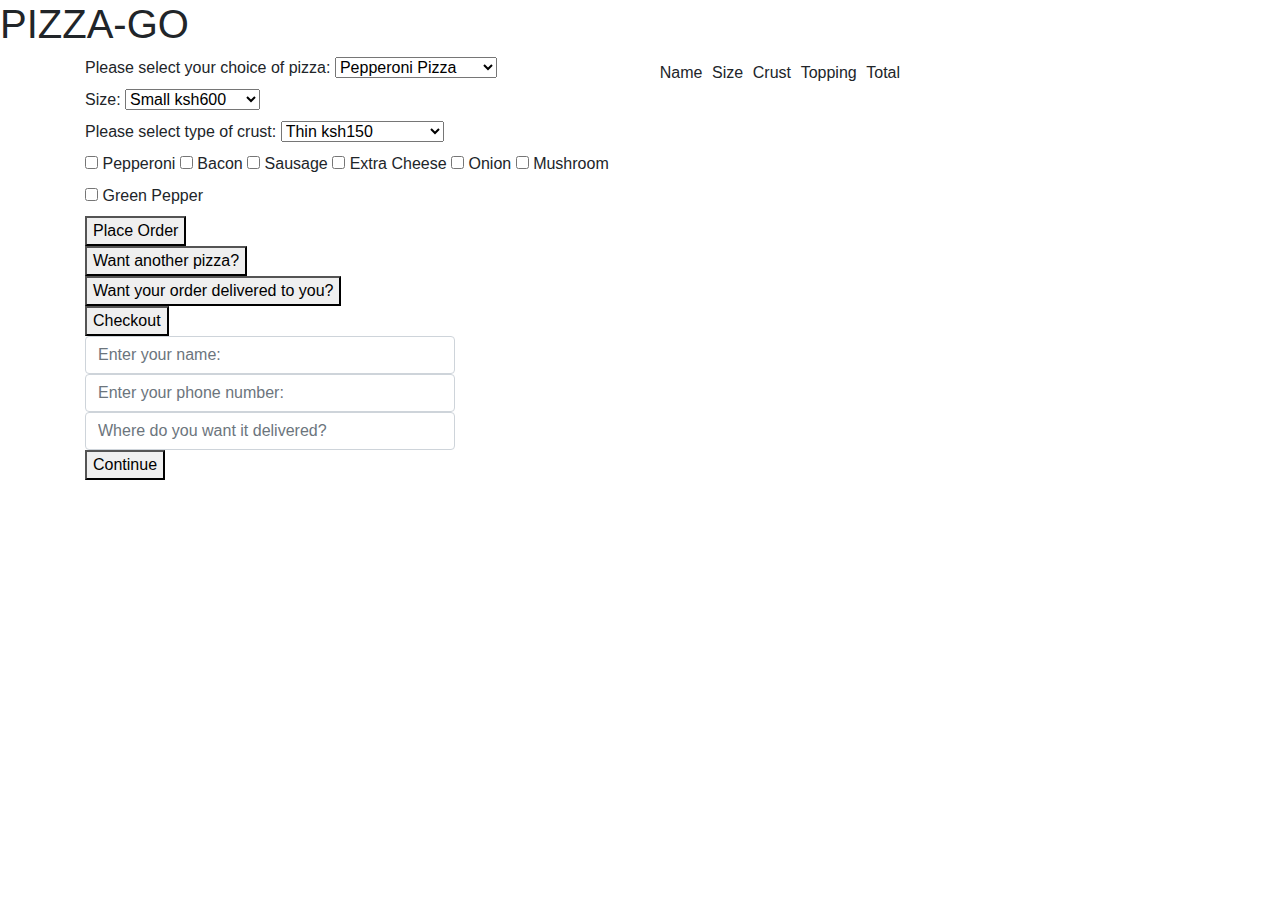
==== index.html @ 9771668d "rename pizza-go.html to index.html" ====
<!DOCTYPE html>
<html>
  <head>
    <link rel="stylesheet" href="css/bootstrap.css" type="text/css">
    <link rel="stylesheet" href="css/styles.css">
    <script src="js/jquery-3.4.1.js"></script>
    <script src="js/bootstrap.js"></script>
    <script src="js/scripts.js"></script>

    <title></title>
  </head>
  <body>
    <h1>PIZZA-GO</h1>
    <div class="container">
      <div class="row">
        <div class="col-md-6">
          <form class="pizzaOrder">
            <div class="nameOfPizza">
              <label for="pizzaName">Please select your choice of pizza:</label>
              <select class="pizzaName">
                <option value="pepperoniPizza">Pepperoni Pizza</option>
                <option value="hawaiian">Hawaiian Pizza</option>
                <option value="bbq">BBQ Chicken Pizza</option>
                <option value="meatLovers">Meat Lover's Pizza</option>
              </select>
    
            </div>
            <div class="sizeOfPizza">
              <label for="pizzaSize">Size:</label>
              <select class="pizzaSize" name="">
                <option value="small">Small  ksh600</option>
                <option value="medium">Medium  ksh800</option>
                <option value="large">Large  ksh1000</option>
              </select>
            </div>
    
            <div class="crustOfPizza">
              <label for="pizzaCrust">Please select type of crust:</label>
              <select class="pizzaCrust">
                <option value="thin">Thin  ksh150</option>
                <option value="thick">Thick  ksh200</option>
                <option value="crispy">Crispy  ksh280</option>
                <option value="glutenFree">Gluten Free  ksh230</option>
              </select>
    
            </div>
    
            <div class="toppings">
              <input type="checkbox" id="topping1" name="toppings" value="">
              <label for="topping1">Pepperoni</label>
              <input type="checkbox" id="topping2" name="toppings" value="">
              <label for="topping2">Bacon</label>
              <input type="checkbox" id="topping3" name="toppings" value="">
              <label for="topping3">Sausage</label>
              <input type="checkbox" id="topping4" name="toppings" value="">
              <label for="topping4">Extra Cheese</label>
              <input type="checkbox" id="topping5" name="toppings" value="">
              <label for="topping5">Onion</label>
              <input type="checkbox" id="topping6" name="toppings" value="">
              <label for="topping6">Mushroom</label>
              <input type="checkbox" id="topping7" name="toppings" value="">
              <label for="topping7">Green Pepper</label>
    
            </div>
          </form>
    
        </div>
        <div class="details col-md-6">
          <table class="table-sm tablelog">
            <thead>
              <tr>
                <td scope="col">Name</td>
                <td scope="col">Size</td>
                <td scope="col">Crust</td>
                <td>Topping</td>
                <td>Total</td>
              </tr>
            </thead>
            <tbody>
              <td id="pizzaname"></td>
              <td id="pizzasize"></td>
              <td id="pizzacrust"></td>
              <td id="pizzatoppings"></td>
              <td id="total"></td>
            </tbody>
          </table>
          <p id="pizzatotal"></p>
          <p id="totalbill"></p>
          <p id="addedprice"></p>
          <p id="finalmessage"></p>
          

        </div>
      </div>
      <div class="submitOrder">
        <button class="placeOrder" type="submit">Place Order</button>
      </div>
      <div class="addPizza">
        <button class=addOrder>Want another pizza?</button>
      </div>
      <div class="deliveryServices">
        <button id="delivery">Want your order delivered to you?</button>
      </div>
      <div class="checkoutOrder">
        <button class="checkout">Checkout</button>
      </div>
      <div class="delivery">
        <form action="">
          <div class="form-group">
            <input type="text" id="name" class="form-control col-md-4" placeholder="Enter your name:">
            <input type="number" id="phone" class="form-control col-md-4" placeholder="Enter your phone number:">
            <input type="text" id="destination" class="form-control col-md-4" placeholder="Where do you want it delivered?">
            <button id="inclusiveDelivery">Continue</button>
          </div>
        </form>
      </div>
      <div id="pizzatotal"></div>
      <div id="totalbill"></div>
      

    </div>

  </body>
</html>
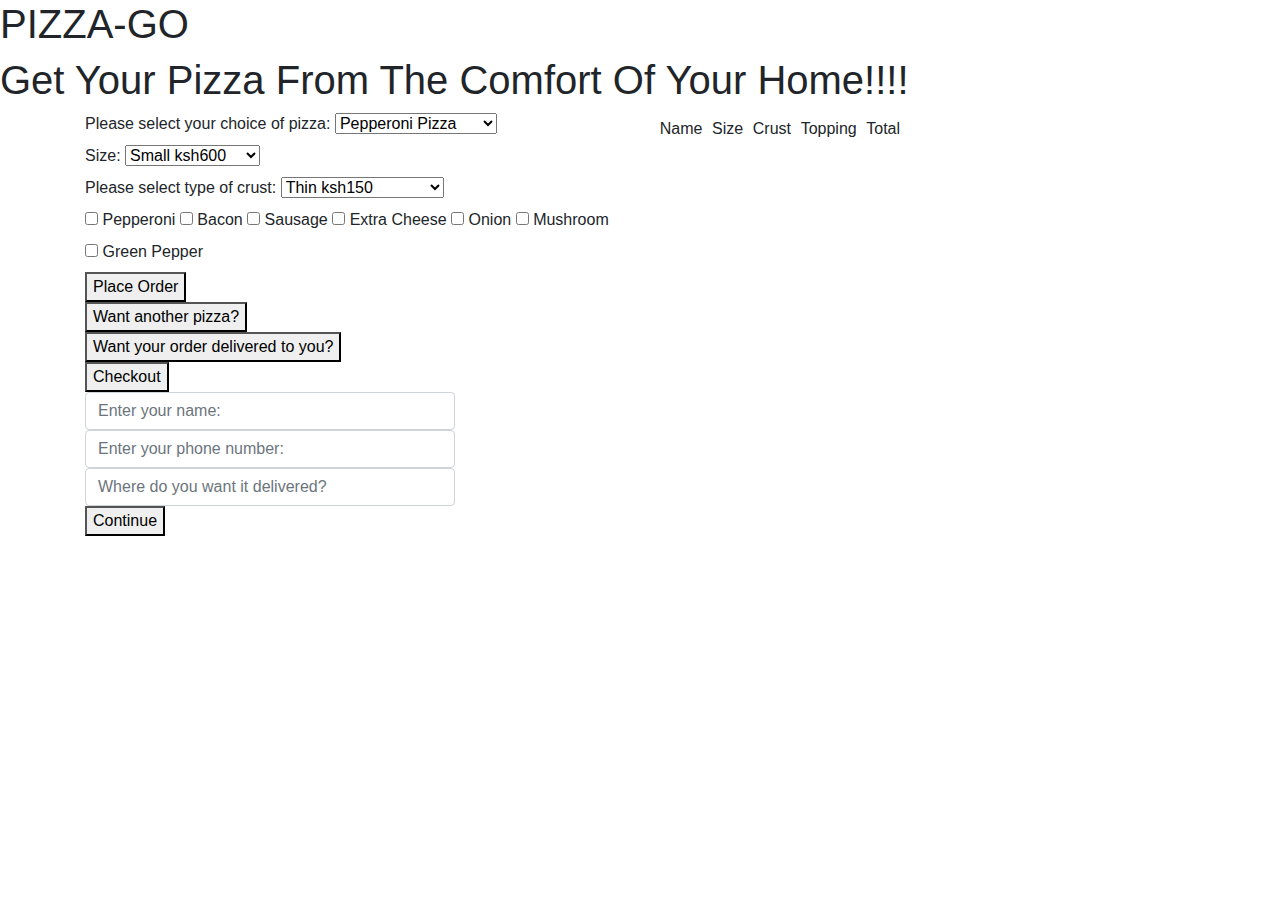
==== commit 9957214b: "save the changes to the header" ====
--- a/index.html
+++ b/index.html
@@ -11,6 +11,7 @@
   </head>
   <body>
     <h1>PIZZA-GO</h1>
+    <h1>Get Your Pizza From The Comfort Of Your Home!!!!</h1>
     <div class="container">
       <div class="row">
         <div class="col-md-6">
@@ -23,7 +24,7 @@
                 <option value="bbq">BBQ Chicken Pizza</option>
                 <option value="meatLovers">Meat Lover's Pizza</option>
               </select>
-    
+
             </div>
             <div class="sizeOfPizza">
               <label for="pizzaSize">Size:</label>
@@ -33,7 +34,7 @@
                 <option value="large">Large  ksh1000</option>
               </select>
             </div>
-    
+
             <div class="crustOfPizza">
               <label for="pizzaCrust">Please select type of crust:</label>
               <select class="pizzaCrust">
@@ -42,9 +43,9 @@
                 <option value="crispy">Crispy  ksh280</option>
                 <option value="glutenFree">Gluten Free  ksh230</option>
               </select>
-    
+
             </div>
-    
+
             <div class="toppings">
               <input type="checkbox" id="topping1" name="toppings" value="">
               <label for="topping1">Pepperoni</label>
@@ -60,10 +61,10 @@
               <label for="topping6">Mushroom</label>
               <input type="checkbox" id="topping7" name="toppings" value="">
               <label for="topping7">Green Pepper</label>
-    
+
             </div>
           </form>
-    
+
         </div>
         <div class="details col-md-6">
           <table class="table-sm tablelog">
@@ -88,7 +89,7 @@
           <p id="totalbill"></p>
           <p id="addedprice"></p>
           <p id="finalmessage"></p>
-          
+
 
         </div>
       </div>
@@ -106,7 +107,7 @@
       </div>
       <div class="delivery">
         <form action="">
-          <div class="form-group">
+          <div class="form-group deliveryInfo">
             <input type="text" id="name" class="form-control col-md-4" placeholder="Enter your name:">
             <input type="number" id="phone" class="form-control col-md-4" placeholder="Enter your phone number:">
             <input type="text" id="destination" class="form-control col-md-4" placeholder="Where do you want it delivered?">
@@ -116,7 +117,7 @@
       </div>
       <div id="pizzatotal"></div>
       <div id="totalbill"></div>
-      
+
 
     </div>
 
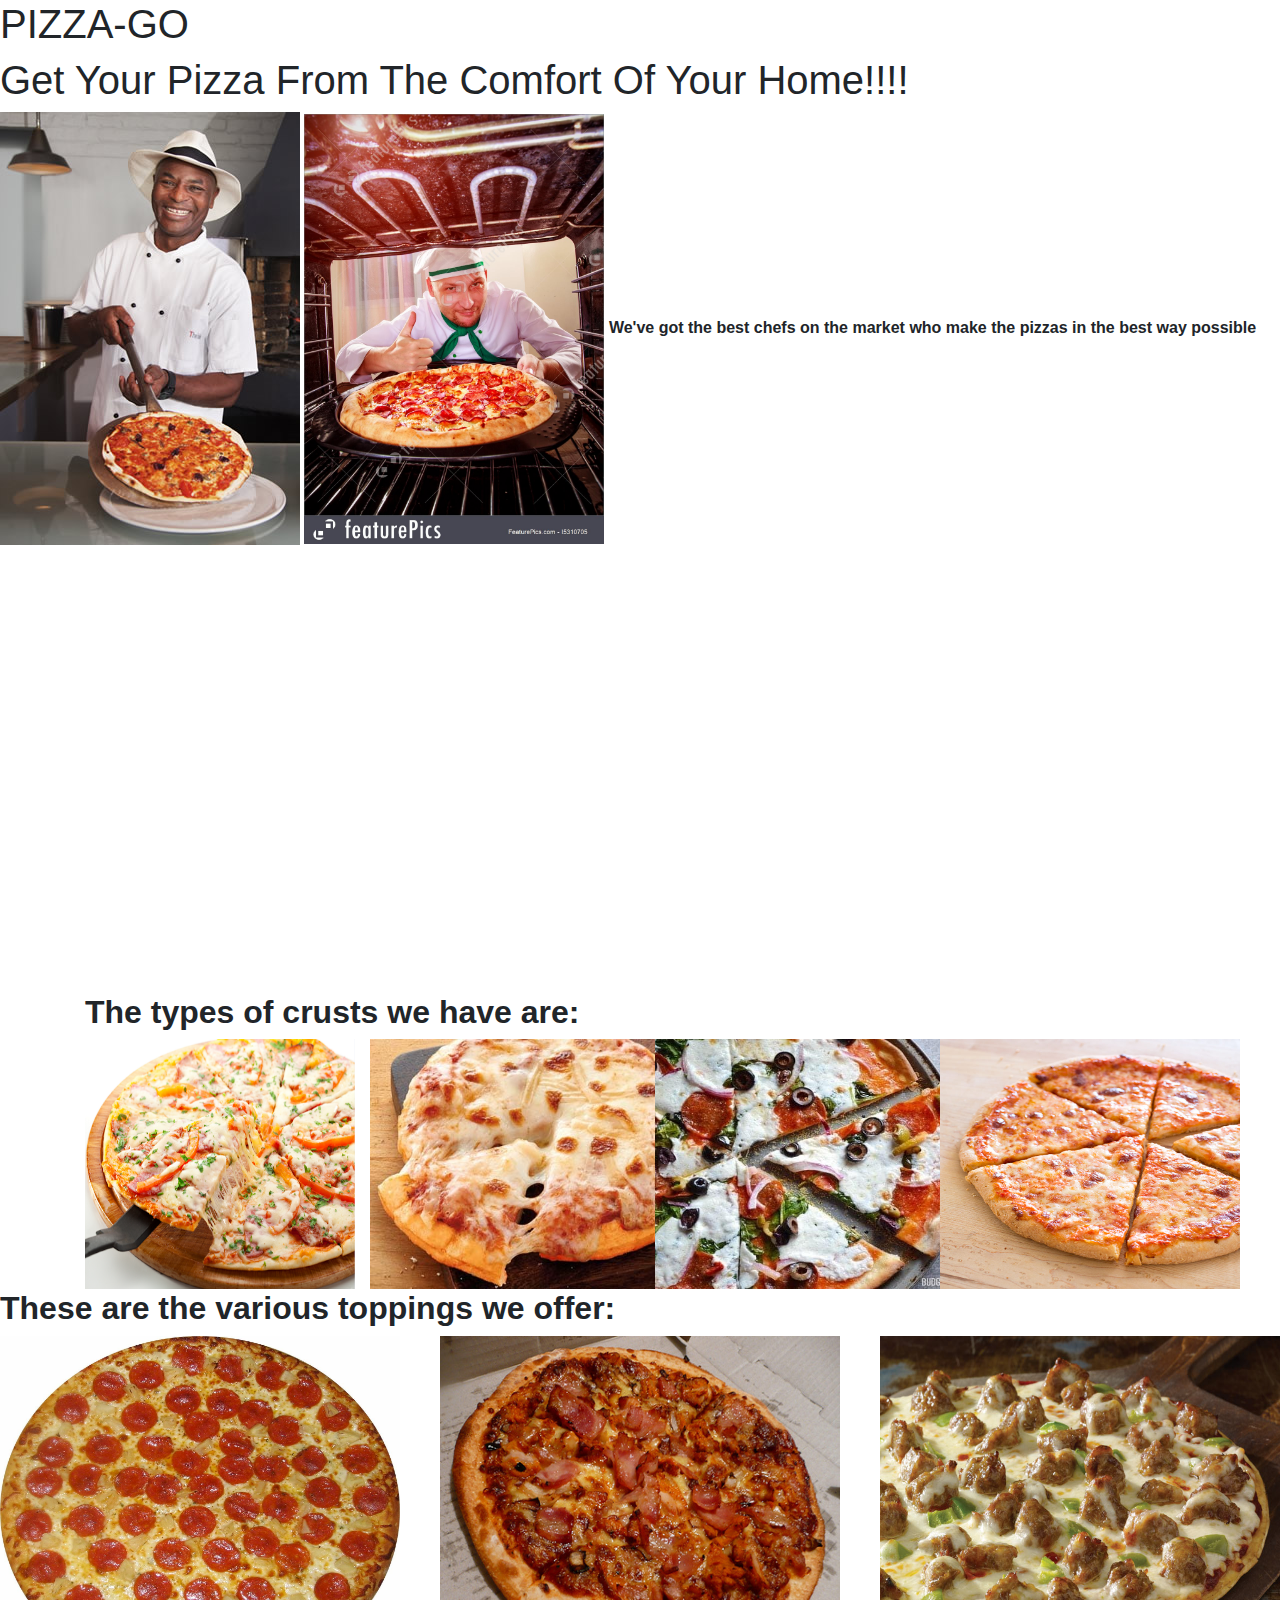
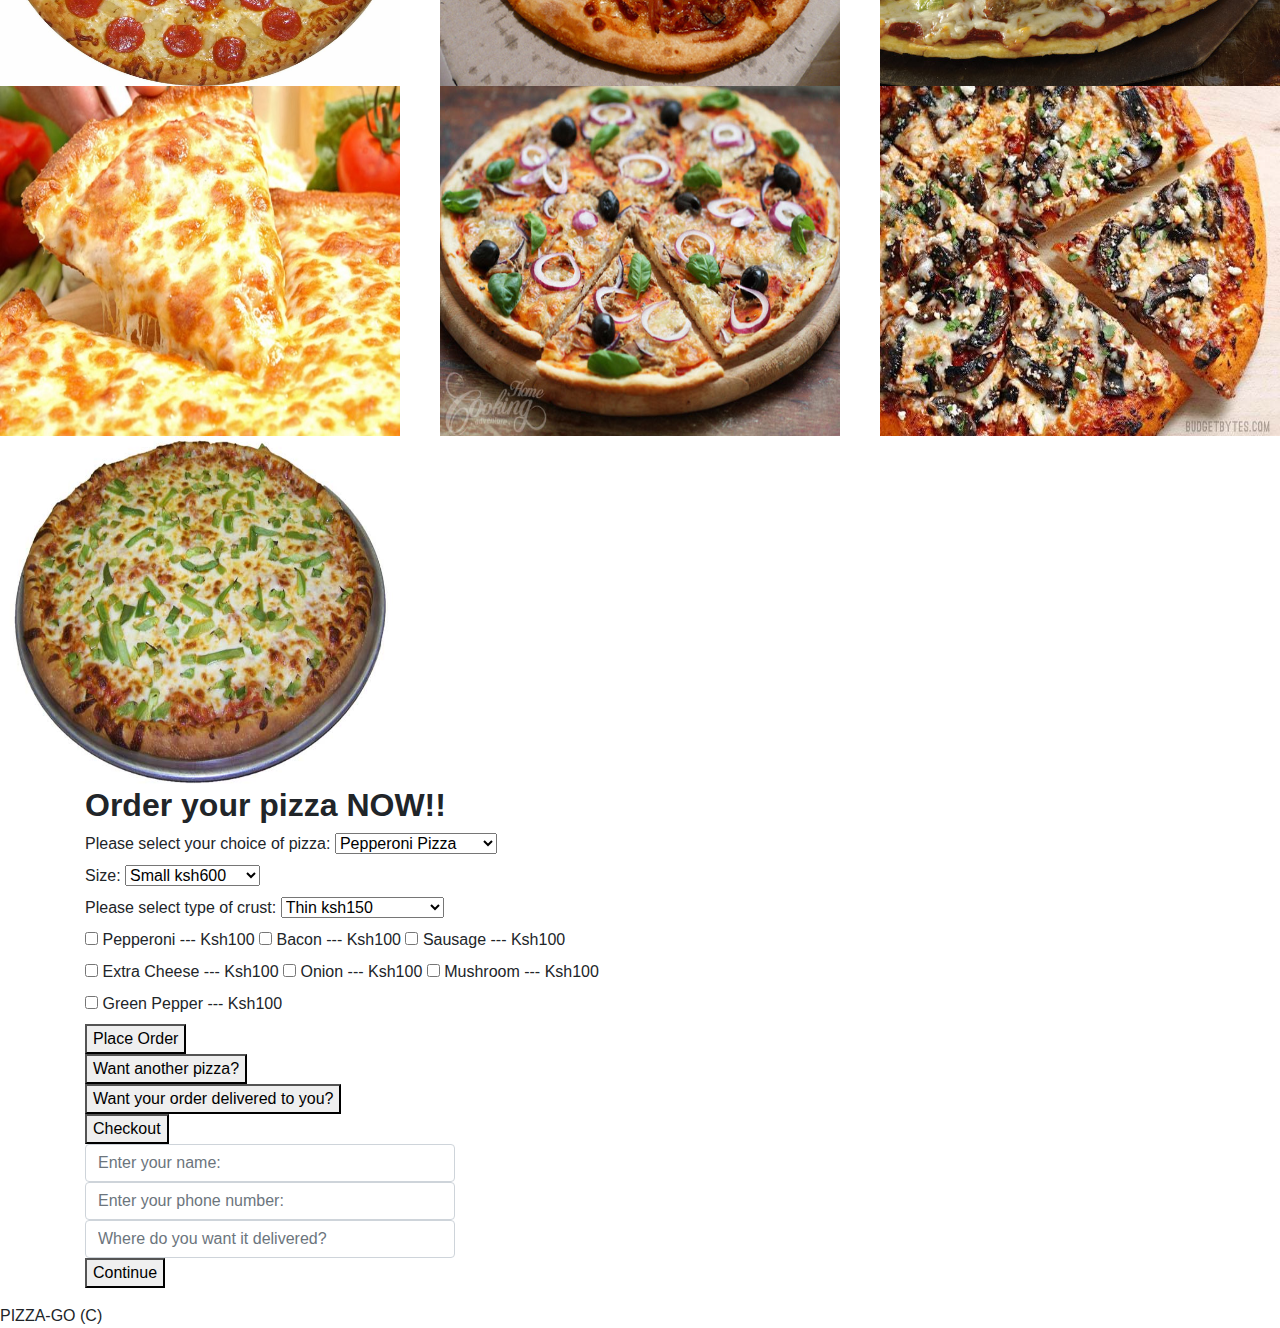
==== commit bd3117f8: "align images of pizza crusts to one row" ====
--- a/index.html
+++ b/index.html
@@ -12,9 +12,42 @@
   <body>
     <h1>PIZZA-GO</h1>
     <h1>Get Your Pizza From The Comfort Of Your Home!!!!</h1>
+    <div class="chefinfo">
+      <p><img id="chef1" src="img/pizza-chef.jpg" alt="">
+      <img id="chef2" src="img/chef1.jpg" width="300px" height="430px" alt="">
+      <strong>We've got the best chefs on the market who make the pizzas in the best way possible</strong></p>
+    </div><br><br><br><br><br><br><br><br><br><br><br><br><br><br><br><br><br><br>
+    <div class="container">
+      <h2><strong>The types of crusts we have are: </strong></h2>
+      <div class="row">
+          <div class="col-md-3">
+            <img src="img/thin-crust.png" width="270px" height="250px" alt="">
+          </div>
+          <div class="col-md-3">
+            <img src="img/thick-crust.jpg" width="300px" height="250px" alt="">
+          </div>
+          <div class="col-md-3">
+            <img src="img/crispy-crust.jpg" width="300px" height="250px" alt="">
+          </div>
+          <div class="col-md-3">
+            <img src="img/gluten-free-crust.jpg" width="300px" height="250px" alt="">
+          </div>
+      </div>
+    </div>
+      <h2><strong>These are the various toppings we offer:</strong></h2>
+      <img src="img/pepperoni-toppings.jpg" width="400px" height="350px" alt="">
+      <img src="img/bacon-toppings.jpg" width="400px" height="350px" alt="">
+      <img src="img/sausage-toppings.jpg" width="400px" height="350px" alt="">
+      <img src="img/extra-cheese-toppings.jpg" width="400px" height="350px" alt="">
+      <img src="img/onion-toppings.jpg" width="400px" height="350px" alt="">
+      <img src="img/mushroom-toppings.jpg" width="400px" height="350px" alt="">
+      <img src="img/greenpepper-toppings.jpg" width="400px" height="350px" alt="">
+
+    <img src="" alt="">
     <div class="container">
       <div class="row">
         <div class="col-md-6">
+          <h2><strong>Order your pizza NOW!!</strong></h2>
           <form class="pizzaOrder">
             <div class="nameOfPizza">
               <label for="pizzaName">Please select your choice of pizza:</label>
@@ -38,7 +71,7 @@
             <div class="crustOfPizza">
               <label for="pizzaCrust">Please select type of crust:</label>
               <select class="pizzaCrust">
-                <option value="thin">Thin  ksh150</option>
+                <option value="thin" style="background-image:url('img/thin-crust.png')">Thin  ksh150</option>
                 <option value="thick">Thick  ksh200</option>
                 <option value="crispy">Crispy  ksh280</option>
                 <option value="glutenFree">Gluten Free  ksh230</option>
@@ -48,19 +81,19 @@
 
             <div class="toppings">
               <input type="checkbox" id="topping1" name="toppings" value="">
-              <label for="topping1">Pepperoni</label>
+              <label for="topping1">Pepperoni --- Ksh100   </label>
               <input type="checkbox" id="topping2" name="toppings" value="">
-              <label for="topping2">Bacon</label>
+              <label for="topping2">Bacon --- Ksh100   </label>
               <input type="checkbox" id="topping3" name="toppings" value="">
-              <label for="topping3">Sausage</label>
+              <label for="topping3">Sausage --- Ksh100   </label><br>
               <input type="checkbox" id="topping4" name="toppings" value="">
-              <label for="topping4">Extra Cheese</label>
+              <label for="topping4">Extra Cheese --- Ksh100   </label>
               <input type="checkbox" id="topping5" name="toppings" value="">
-              <label for="topping5">Onion</label>
+              <label for="topping5">Onion --- Ksh100   </label>
               <input type="checkbox" id="topping6" name="toppings" value="">
-              <label for="topping6">Mushroom</label>
+              <label for="topping6">Mushroom --- Ksh100   </label><br>
               <input type="checkbox" id="topping7" name="toppings" value="">
-              <label for="topping7">Green Pepper</label>
+              <label for="topping7">Green Pepper --- Ksh100   </label>
 
             </div>
           </form>
@@ -70,25 +103,18 @@
           <table class="table-sm tablelog">
             <thead>
               <tr>
-                <td scope="col">Name</td>
-                <td scope="col">Size</td>
-                <td scope="col">Crust</td>
-                <td>Topping</td>
-                <td>Total</td>
+                <td><strong>Total</strong></td>
               </tr>
             </thead>
             <tbody>
-              <td id="pizzaname"></td>
-              <td id="pizzasize"></td>
-              <td id="pizzacrust"></td>
-              <td id="pizzatoppings"></td>
               <td id="total"></td>
             </tbody>
           </table>
           <p id="pizzatotal"></p>
-          <p id="totalbill"></p>
-          <p id="addedprice"></p>
-          <p id="finalmessage"></p>
+          <p id="totalplusdelivery"></p>
+          <p id="deliveryresponse"></p>
+          <!-- <p id="addedprice"></p> -->
+          <!-- <p id="finalmessage"></p> -->
 
 
         </div>
@@ -103,23 +129,22 @@
         <button id="delivery">Want your order delivered to you?</button>
       </div>
       <div class="checkoutOrder">
-        <button class="checkout">Checkout</button>
+        <button id="checkout">Checkout</button>
       </div>
       <div class="delivery">
-        <form action="">
+        <form class="userdeliverydetails">
           <div class="form-group deliveryInfo">
-            <input type="text" id="name" class="form-control col-md-4" placeholder="Enter your name:">
-            <input type="number" id="phone" class="form-control col-md-4" placeholder="Enter your phone number:">
-            <input type="text" id="destination" class="form-control col-md-4" placeholder="Where do you want it delivered?">
+            <input type="text" id="username" class="form-control col-md-4" placeholder="Enter your name:">
+            <input type="number" id="userphone" class="form-control col-md-4" placeholder="Enter your phone number:">
+            <input type="text" id="userdestination" class="form-control col-md-4" placeholder="Where do you want it delivered?">
             <button id="inclusiveDelivery">Continue</button>
           </div>
         </form>
       </div>
-      <div id="pizzatotal"></div>
-      <div id="totalbill"></div>
 
 
     </div>
-
+    <footer>
+    PIZZA-GO (C)</footer>
   </body>
 </html>
--- a/css/styles.css
+++ b/css/styles.css
@@ -0,0 +1,9 @@
+body{
+  text-align: justify;
+}
+{
+  display: none;
+}
+.details{
+  display: none;
+}
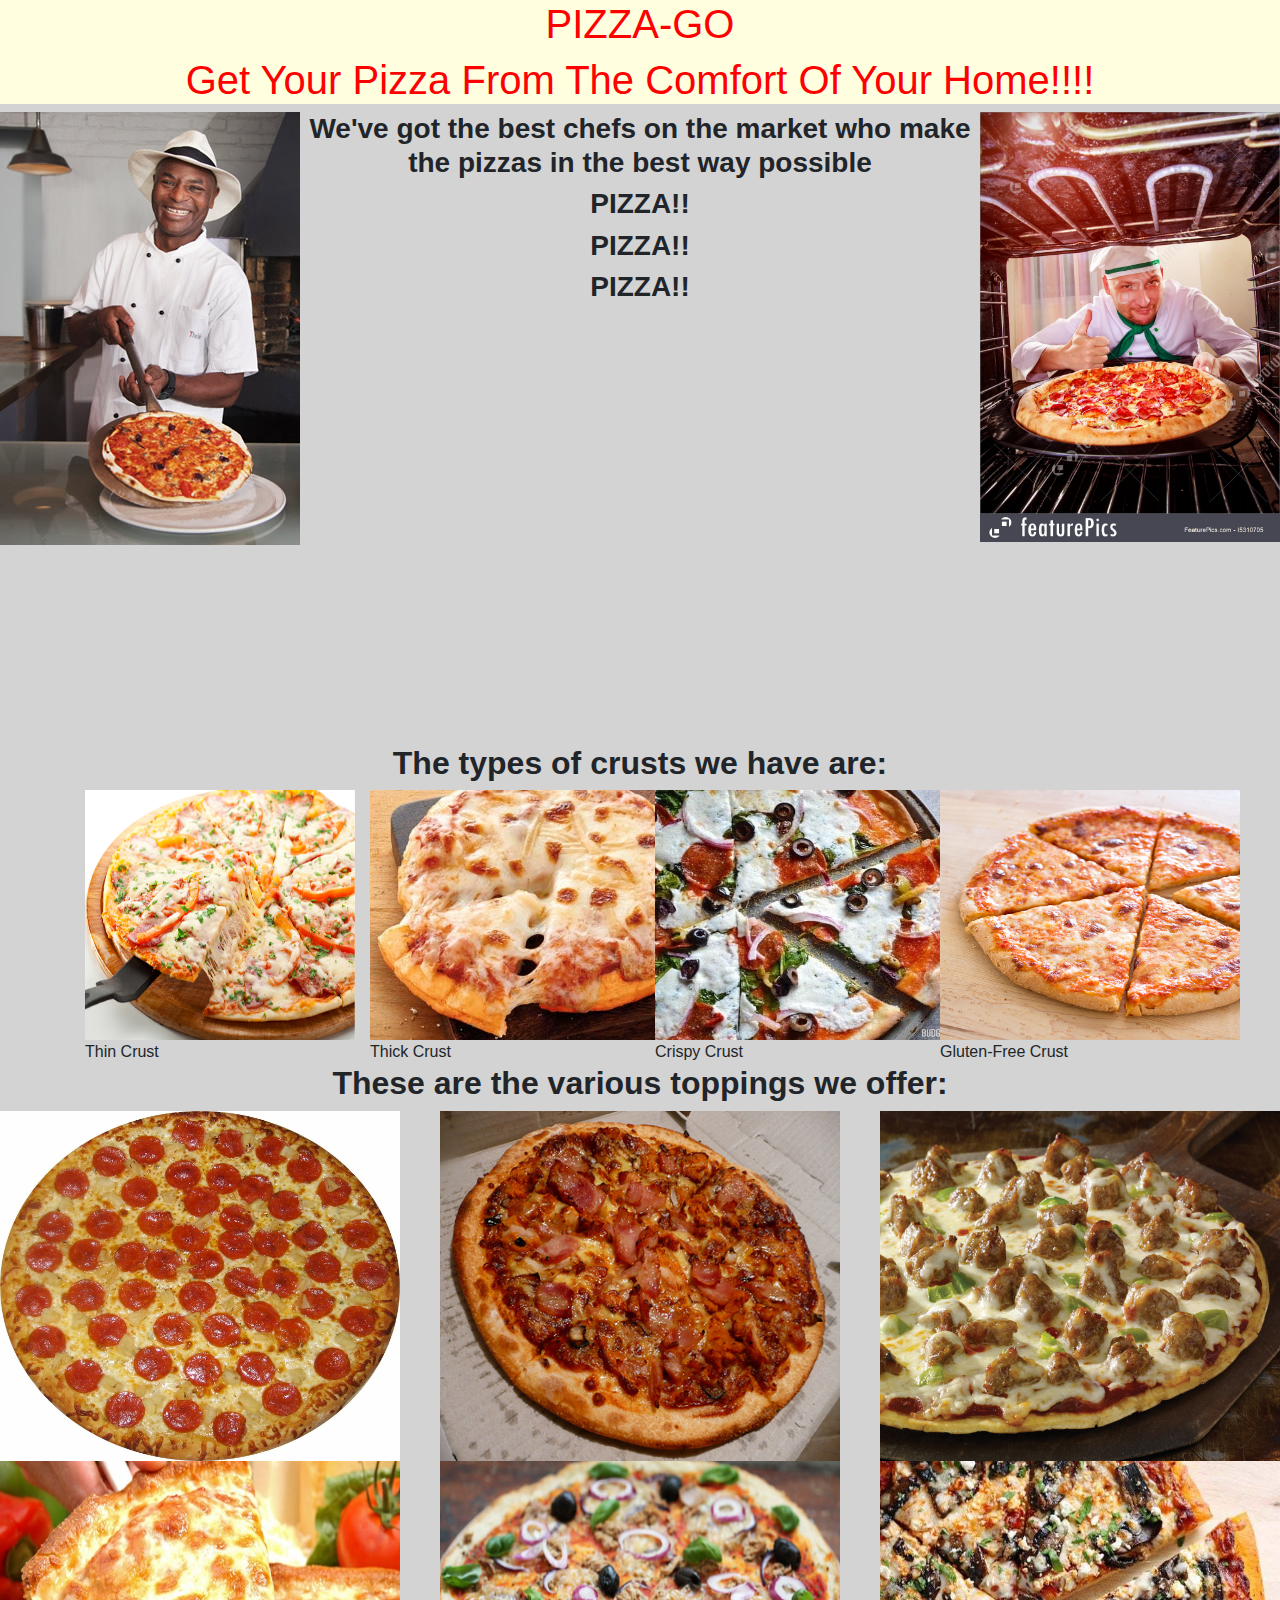
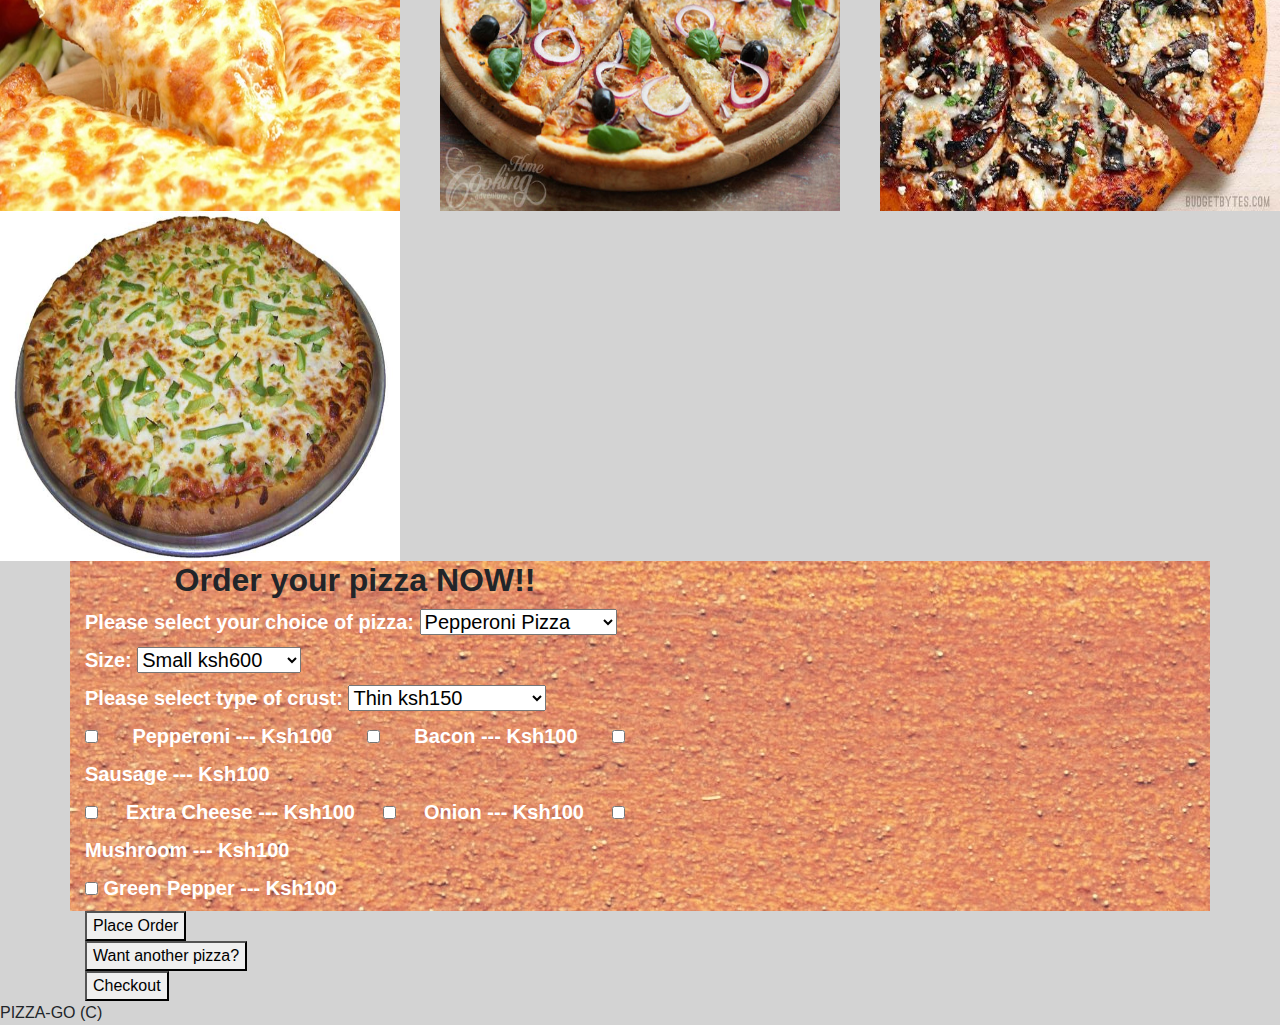
==== commit 3caf3720: "apply styling to placeOrder div" ====
--- a/index.html
+++ b/index.html
@@ -10,27 +10,32 @@
     <title></title>
   </head>
   <body>
-    <h1>PIZZA-GO</h1>
-    <h1>Get Your Pizza From The Comfort Of Your Home!!!!</h1>
+    <div class="heading">
+      <h1>PIZZA-GO</h1>
+      <h1>Get Your Pizza From The Comfort Of Your Home!!!!</h1>
+    </div>
     <div class="chefinfo">
-      <p><img id="chef1" src="img/pizza-chef.jpg" alt="">
+      <h3><img id="chef1" src="img/pizza-chef.jpg" alt="">
       <img id="chef2" src="img/chef1.jpg" width="300px" height="430px" alt="">
-      <strong>We've got the best chefs on the market who make the pizzas in the best way possible</strong></p>
+      <strong>We've got the best chefs on the market who make the pizzas in the best way possible</strong></h3>
+      <h3><strong>PIZZA!!</strong></h3>
+      <h3><strong>PIZZA!!</strong></h3>
+      <h3><strong>PIZZA!!</strong></h3>
     </div><br><br><br><br><br><br><br><br><br><br><br><br><br><br><br><br><br><br>
     <div class="container">
       <h2><strong>The types of crusts we have are: </strong></h2>
       <div class="row">
           <div class="col-md-3">
-            <img src="img/thin-crust.png" width="270px" height="250px" alt="">
+            <img src="img/thin-crust.png" width="270px" height="250px" alt="">Thin Crust
           </div>
           <div class="col-md-3">
-            <img src="img/thick-crust.jpg" width="300px" height="250px" alt="">
+            <img src="img/thick-crust.jpg" width="300px" height="250px" alt="">Thick Crust
           </div>
           <div class="col-md-3">
-            <img src="img/crispy-crust.jpg" width="300px" height="250px" alt="">
+            <img src="img/crispy-crust.jpg" width="300px" height="250px" alt="">Crispy Crust
           </div>
           <div class="col-md-3">
-            <img src="img/gluten-free-crust.jpg" width="300px" height="250px" alt="">
+            <img src="img/gluten-free-crust.jpg" width="300px" height="250px" alt="">Gluten-Free Crust
           </div>
       </div>
     </div>
@@ -45,7 +50,7 @@
 
     <img src="" alt="">
     <div class="container">
-      <div class="row">
+      <div class="row userorderpizza">
         <div class="col-md-6">
           <h2><strong>Order your pizza NOW!!</strong></h2>
           <form class="pizzaOrder">
--- a/css/styles.css
+++ b/css/styles.css
@@ -1,9 +1,43 @@
 body{
   text-align: justify;
+  background-color: lightgrey;
 }
-{
+.deliveryInfo{
   display: none;
 }
 .details{
   display: none;
 }
+table, td, th{
+  border: 1px black;
+  border-collapse: collapse;
+}
+#delivery{
+  display: none;
+}
+#chef1{
+  float: left;
+}
+#chef2{
+  float: right;
+}
+.heading{
+  text-align: center;
+  color: red;
+  background-color: lightyellow;
+}
+.chefinfo{
+  text-align: center;
+}
+h2{
+  text-align: center;
+}
+.userorderpizza{
+  background-image: url("../img/background1.jpg");
+  background-position: center;
+}
+.pizzaOrder{
+  color: white;
+  font-weight: bold;
+  font-size: 20px;
+}
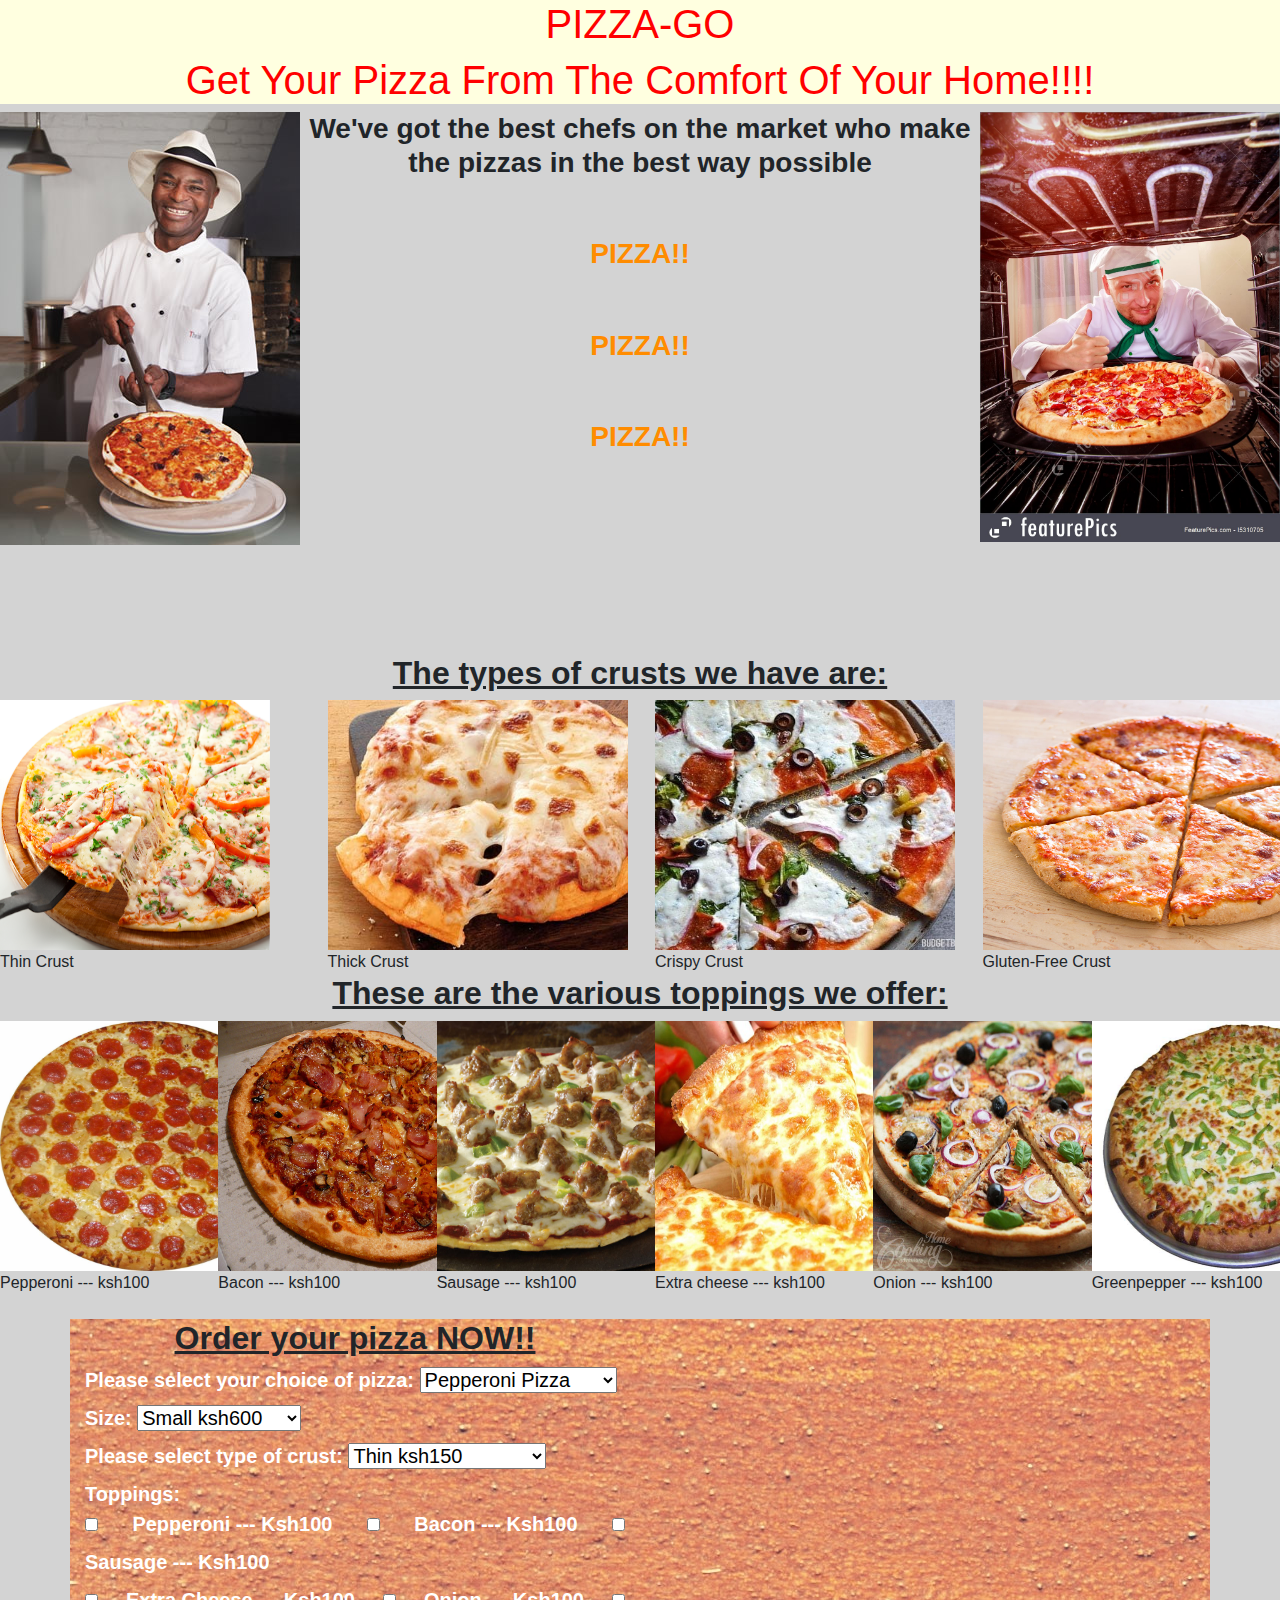
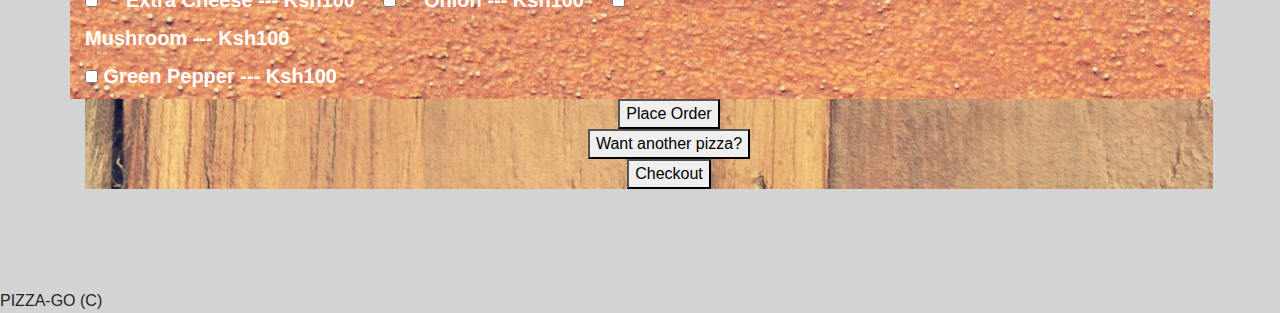
==== commit b9c568e8: "create delivery feature" ====
--- a/index.html
+++ b/index.html
@@ -18,38 +18,55 @@
       <h3><img id="chef1" src="img/pizza-chef.jpg" alt="">
       <img id="chef2" src="img/chef1.jpg" width="300px" height="430px" alt="">
       <strong>We've got the best chefs on the market who make the pizzas in the best way possible</strong></h3>
-      <h3><strong>PIZZA!!</strong></h3>
-      <h3><strong>PIZZA!!</strong></h3>
-      <h3><strong>PIZZA!!</strong></h3>
-    </div><br><br><br><br><br><br><br><br><br><br><br><br><br><br><br><br><br><br>
-    <div class="container">
-      <h2><strong>The types of crusts we have are: </strong></h2>
-      <div class="row">
-          <div class="col-md-3">
-            <img src="img/thin-crust.png" width="270px" height="250px" alt="">Thin Crust
-          </div>
-          <div class="col-md-3">
-            <img src="img/thick-crust.jpg" width="300px" height="250px" alt="">Thick Crust
-          </div>
-          <div class="col-md-3">
-            <img src="img/crispy-crust.jpg" width="300px" height="250px" alt="">Crispy Crust
-          </div>
-          <div class="col-md-3">
-            <img src="img/gluten-free-crust.jpg" width="300px" height="250px" alt="">Gluten-Free Crust
-          </div>
+      <h3 class="pizzaAlert"><strong>PIZZA!!</strong></h3>
+      <h3 class="pizzaAlert"><strong>PIZZA!!</strong></h3>
+      <h3 class="pizzaAlert"><strong>PIZZA!!</strong></h3>
+    </div><br><br><br><br><br><br><br><br>
+    <h2><strong>The types of crusts we have are: </strong></h2>
+    <div class="row">
+        <div class="col-md-3">
+          <img src="img/thin-crust.png" width="270px" height="250px" alt=""><br>Thin Crust
+        </div>
+        <div class="col-md-3">
+          <img src="img/thick-crust.jpg" width="300px" height="250px" alt=""><br>Thick Crust
+        </div>
+        <div class="col-md-3">
+          <img src="img/crispy-crust.jpg" width="300px" height="250px" alt=""><br>Crispy Crust
+        </div>
+        <div class="col-md-3">
+          <img src="img/gluten-free-crust.jpg" width="300px" height="250px" alt=""><br>Gluten-Free Crust
+        </div>
+    </div>
+    <h2><strong>These are the various toppings we offer:</strong></h2>
+      <div class="row toppingtypes">
+        <div class="col-md-2">
+          <img src="img/pepperoni-toppings.jpg" width="300px" height="250px" alt="">Pepperoni --- ksh100
+
+        </div>
+        <div class="col-md-2">
+          <img src="img/bacon-toppings.jpg" width="300px" height="250px" alt="">Bacon --- ksh100
+
+        </div>
+        <div class="col-md-2">
+          <img src="img/sausage-toppings.jpg" width="300px" height="250px" alt="">Sausage --- ksh100
+
+        </div>
+        <div class="col-md-2">
+          <img src="img/extra-cheese-toppings.jpg" width="300px" height="250px" alt="">Extra cheese --- ksh100
+
+        </div>
+        <div class="col-md-2">
+          <img src="img/onion-toppings.jpg" width="300px" height="250px" alt="">Onion --- ksh100
+
+        </div>
+        <div class="col-md-2">
+          <img src="img/greenpepper-toppings.jpg" width="300px" height="250px" alt="">Greenpepper --- ksh100
+
+        </div>
       </div>
-    </div>
-      <h2><strong>These are the various toppings we offer:</strong></h2>
-      <img src="img/pepperoni-toppings.jpg" width="400px" height="350px" alt="">
-      <img src="img/bacon-toppings.jpg" width="400px" height="350px" alt="">
-      <img src="img/sausage-toppings.jpg" width="400px" height="350px" alt="">
-      <img src="img/extra-cheese-toppings.jpg" width="400px" height="350px" alt="">
-      <img src="img/onion-toppings.jpg" width="400px" height="350px" alt="">
-      <img src="img/mushroom-toppings.jpg" width="400px" height="350px" alt="">
-      <img src="img/greenpepper-toppings.jpg" width="400px" height="350px" alt="">
 
     <img src="" alt="">
-    <div class="container">
+    <div class="container" id="bottomdetails">
       <div class="row userorderpizza">
         <div class="col-md-6">
           <h2><strong>Order your pizza NOW!!</strong></h2>
@@ -84,7 +101,7 @@
 
             </div>
 
-            <div class="toppings">
+            <div class="toppings"><strong>Toppings:</strong><br>
               <input type="checkbox" id="topping1" name="toppings" value="">
               <label for="topping1">Pepperoni --- Ksh100   </label>
               <input type="checkbox" id="topping2" name="toppings" value="">
@@ -124,30 +141,30 @@
 
         </div>
       </div>
-      <div class="submitOrder">
-        <button class="placeOrder" type="submit">Place Order</button>
+      <div class="buttons">
+        <div class="submitOrder">
+          <button class="placeOrder" type="submit">Place Order</button>
+        </div>
+        <div class="addPizza">
+          <button class=addOrder>Want another pizza?</button>
+        </div>
+        <div class="deliveryServices">
+          <button id="delivery">Want your order delivered to you?</button>
+        </div>
+        <div class="checkoutOrder">
+          <button id="checkout">Checkout</button>
+        </div>
+        <div class="delivery">
+          <form class="userdeliverydetails">
+            <div class="form-group deliveryInfo">
+              <input type="text" id="username" class="form-control col-md-4" placeholder="Enter your name:">
+              <input type="number" id="userphone" class="form-control col-md-4" placeholder="Enter your phone number:">
+              <input type="text" id="userdestination" class="form-control col-md-4" placeholder="Where do you want it delivered?">
+              <button id="inclusiveDelivery">Continue</button>
+            </div>
+          </form>
+        </div>
       </div>
-      <div class="addPizza">
-        <button class=addOrder>Want another pizza?</button>
-      </div>
-      <div class="deliveryServices">
-        <button id="delivery">Want your order delivered to you?</button>
-      </div>
-      <div class="checkoutOrder">
-        <button id="checkout">Checkout</button>
-      </div>
-      <div class="delivery">
-        <form class="userdeliverydetails">
-          <div class="form-group deliveryInfo">
-            <input type="text" id="username" class="form-control col-md-4" placeholder="Enter your name:">
-            <input type="number" id="userphone" class="form-control col-md-4" placeholder="Enter your phone number:">
-            <input type="text" id="userdestination" class="form-control col-md-4" placeholder="Where do you want it delivered?">
-            <button id="inclusiveDelivery">Continue</button>
-          </div>
-        </form>
-      </div>
-
-
     </div>
     <footer>
     PIZZA-GO (C)</footer>
--- a/css/styles.css
+++ b/css/styles.css
@@ -4,6 +4,7 @@
 }
 .deliveryInfo{
   display: none;
+  opacity: 60%;
 }
 .details{
   display: none;
@@ -31,6 +32,7 @@
 }
 h2{
   text-align: center;
+  text-decoration: underline;
 }
 .userorderpizza{
   background-image: url("../img/background1.jpg");
@@ -41,3 +43,23 @@
   font-weight: bold;
   font-size: 20px;
 }
+.details{
+  color: darkgreen;
+  font-size: 20px;
+
+}
+.buttons{
+  background-image: url("../img/background2.jpg");
+  background-position: center;
+  color: white;
+  width: 1128px;
+  padding-left: 40px;
+  text-align: center;
+}
+#bottomdetails{
+  margin-bottom: 100px;
+}
+.pizzaAlert{
+  padding-top: 50px;
+  color: darkorange;
+}
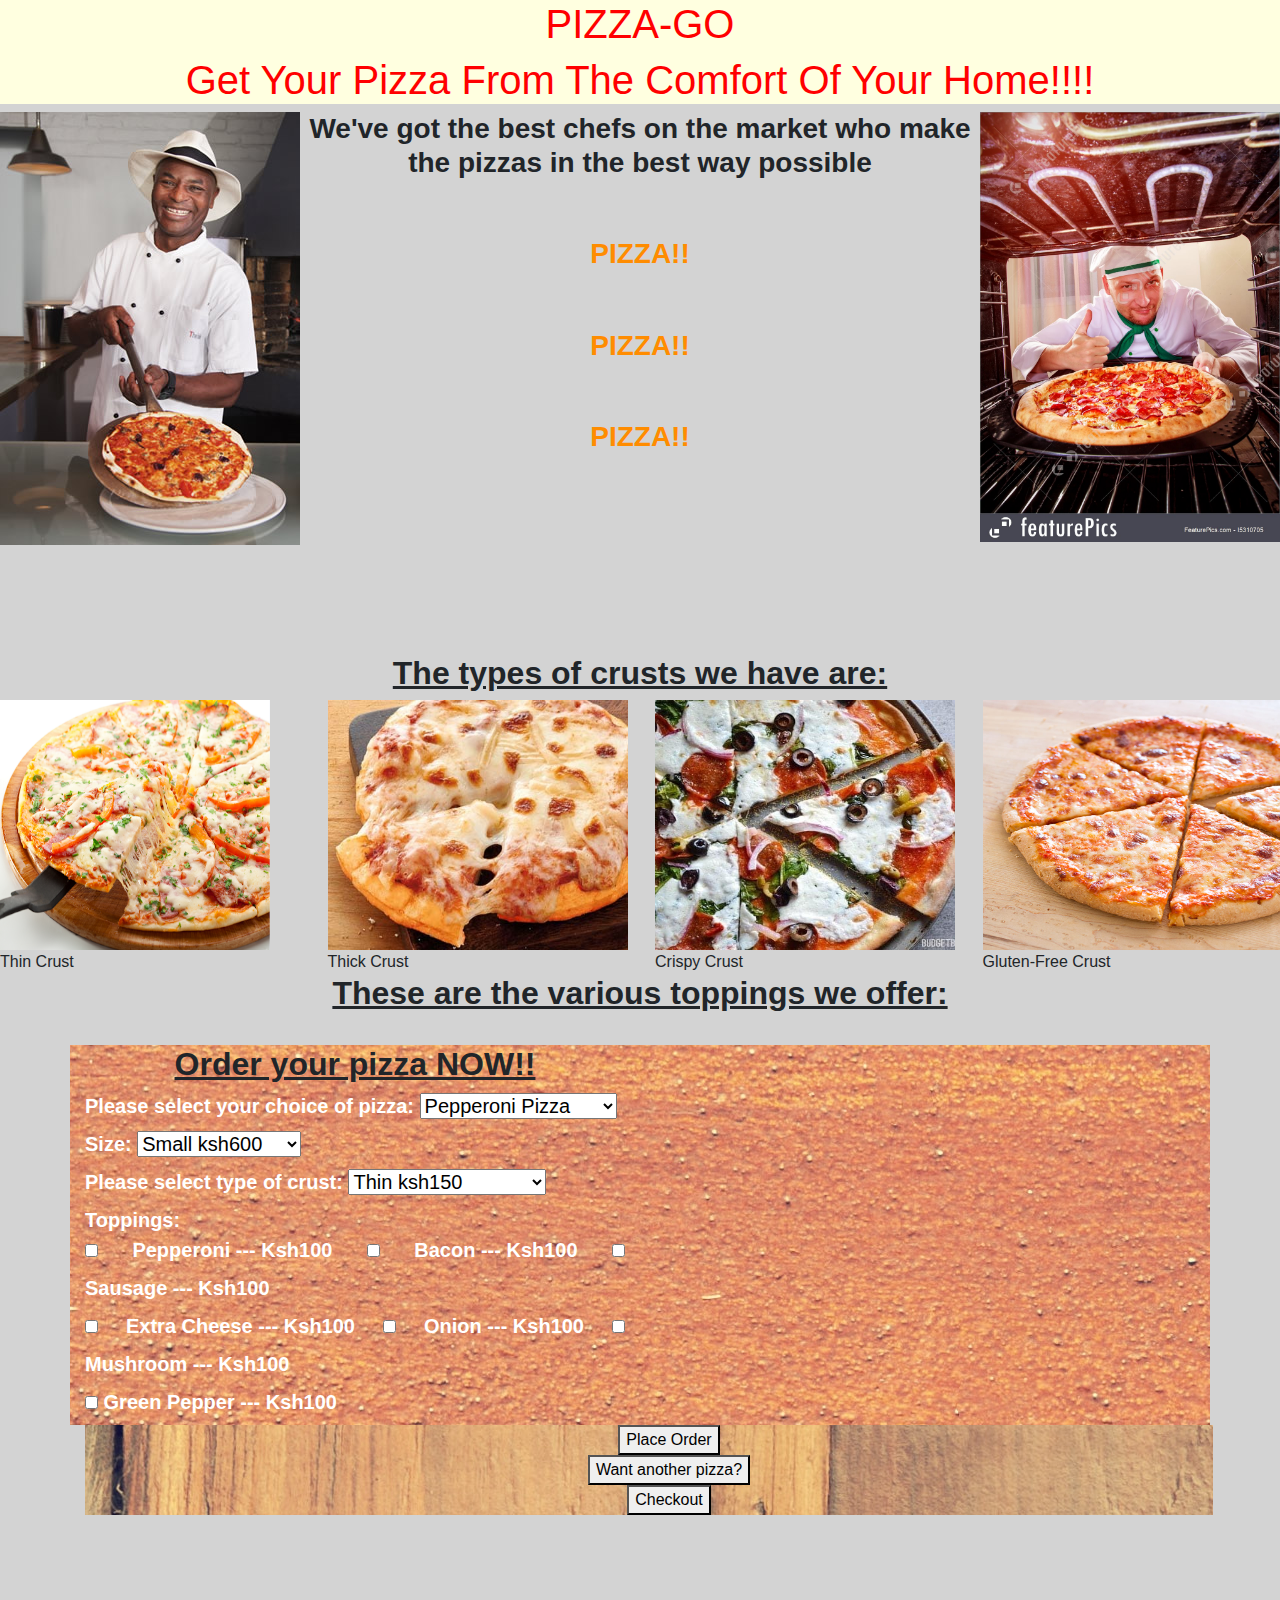
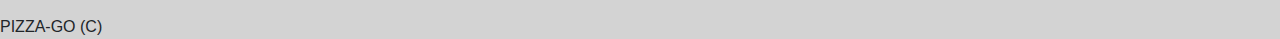
==== commit 1bd80a8a: "edit pictures" ====
--- a/index.html
+++ b/index.html
@@ -38,32 +38,7 @@
         </div>
     </div>
     <h2><strong>These are the various toppings we offer:</strong></h2>
-      <div class="row toppingtypes">
-        <div class="col-md-2">
-          <img src="img/pepperoni-toppings.jpg" width="300px" height="250px" alt="">Pepperoni --- ksh100
-
-        </div>
-        <div class="col-md-2">
-          <img src="img/bacon-toppings.jpg" width="300px" height="250px" alt="">Bacon --- ksh100
-
-        </div>
-        <div class="col-md-2">
-          <img src="img/sausage-toppings.jpg" width="300px" height="250px" alt="">Sausage --- ksh100
-
-        </div>
-        <div class="col-md-2">
-          <img src="img/extra-cheese-toppings.jpg" width="300px" height="250px" alt="">Extra cheese --- ksh100
-
-        </div>
-        <div class="col-md-2">
-          <img src="img/onion-toppings.jpg" width="300px" height="250px" alt="">Onion --- ksh100
-
-        </div>
-        <div class="col-md-2">
-          <img src="img/greenpepper-toppings.jpg" width="300px" height="250px" alt="">Greenpepper --- ksh100
-
-        </div>
-      </div>
+      
 
     <img src="" alt="">
     <div class="container" id="bottomdetails">
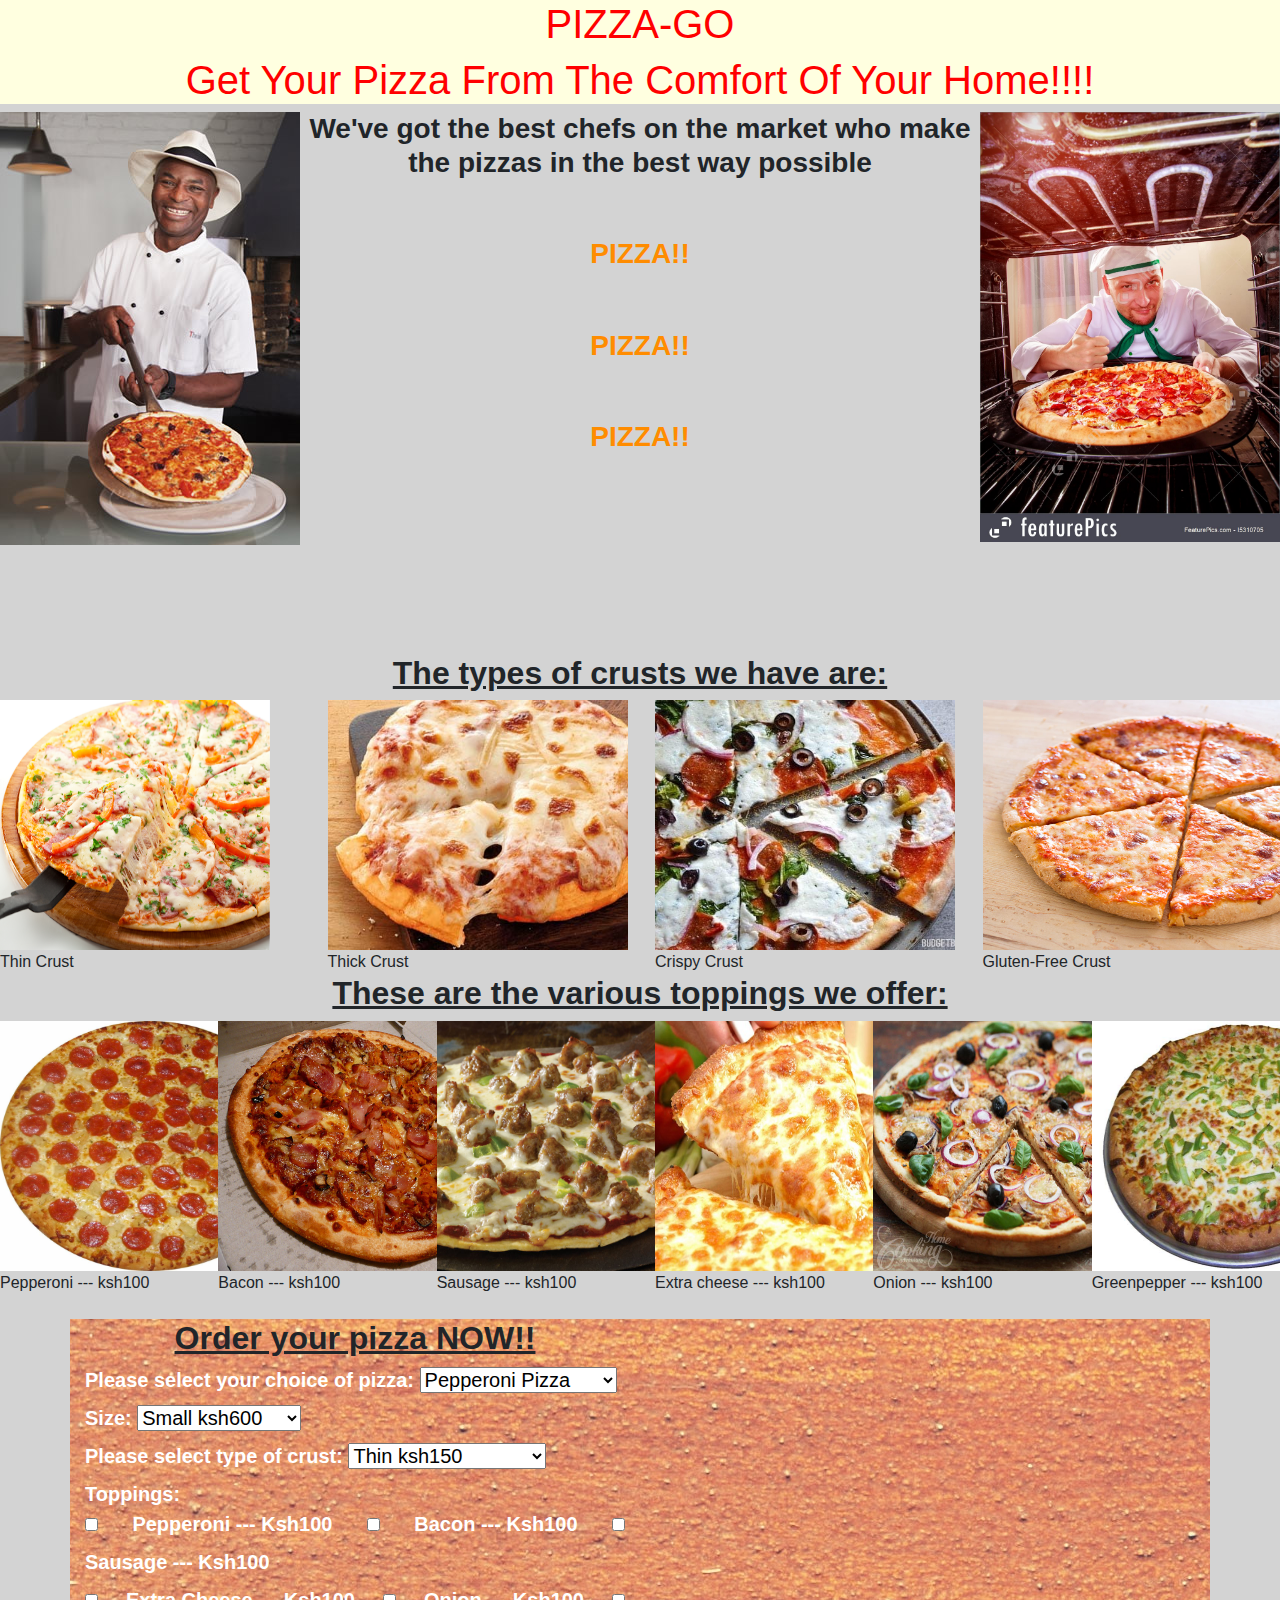
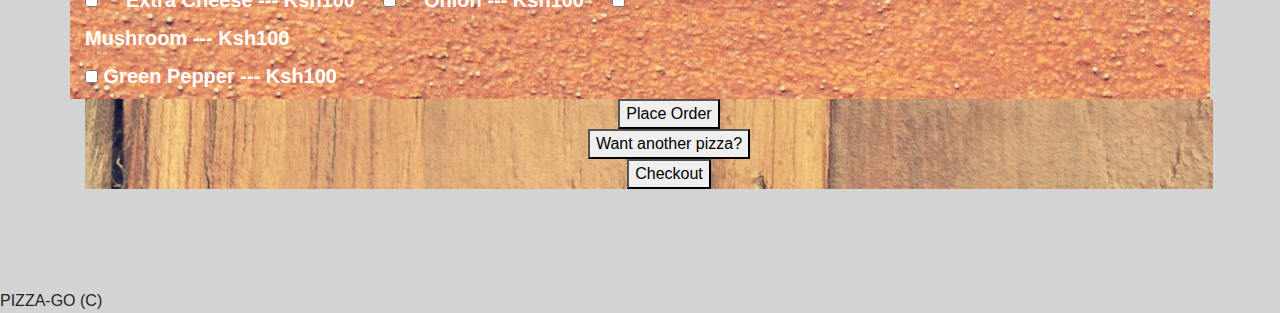
==== commit 5ff2d7ab: "add price of toppings to its images" ====
--- a/index.html
+++ b/index.html
@@ -38,7 +38,32 @@
         </div>
     </div>
     <h2><strong>These are the various toppings we offer:</strong></h2>
-      
+    <div class="row toppingtypes">
+      <div class="col-md-2">
+        <img src="img/pepperoni-toppings.jpg" width="300px" height="250px" alt="">Pepperoni --- ksh100
+
+      </div>
+      <div class="col-md-2">
+        <img src="img/bacon-toppings.jpg" width="300px" height="250px" alt="">Bacon --- ksh100
+
+      </div>
+      <div class="col-md-2">
+        <img src="img/sausage-toppings.jpg" width="300px" height="250px" alt="">Sausage --- ksh100
+
+      </div>
+      <div class="col-md-2">
+        <img src="img/extra-cheese-toppings.jpg" width="300px" height="250px" alt="">Extra cheese --- ksh100
+
+      </div>
+      <div class="col-md-2">
+        <img src="img/onion-toppings.jpg" width="300px" height="250px" alt="">Onion --- ksh100
+
+      </div>
+      <div class="col-md-2">
+        <img src="img/greenpepper-toppings.jpg" width="300px" height="250px" alt="">Greenpepper --- ksh100
+
+      </div>
+    </div>
 
     <img src="" alt="">
     <div class="container" id="bottomdetails">
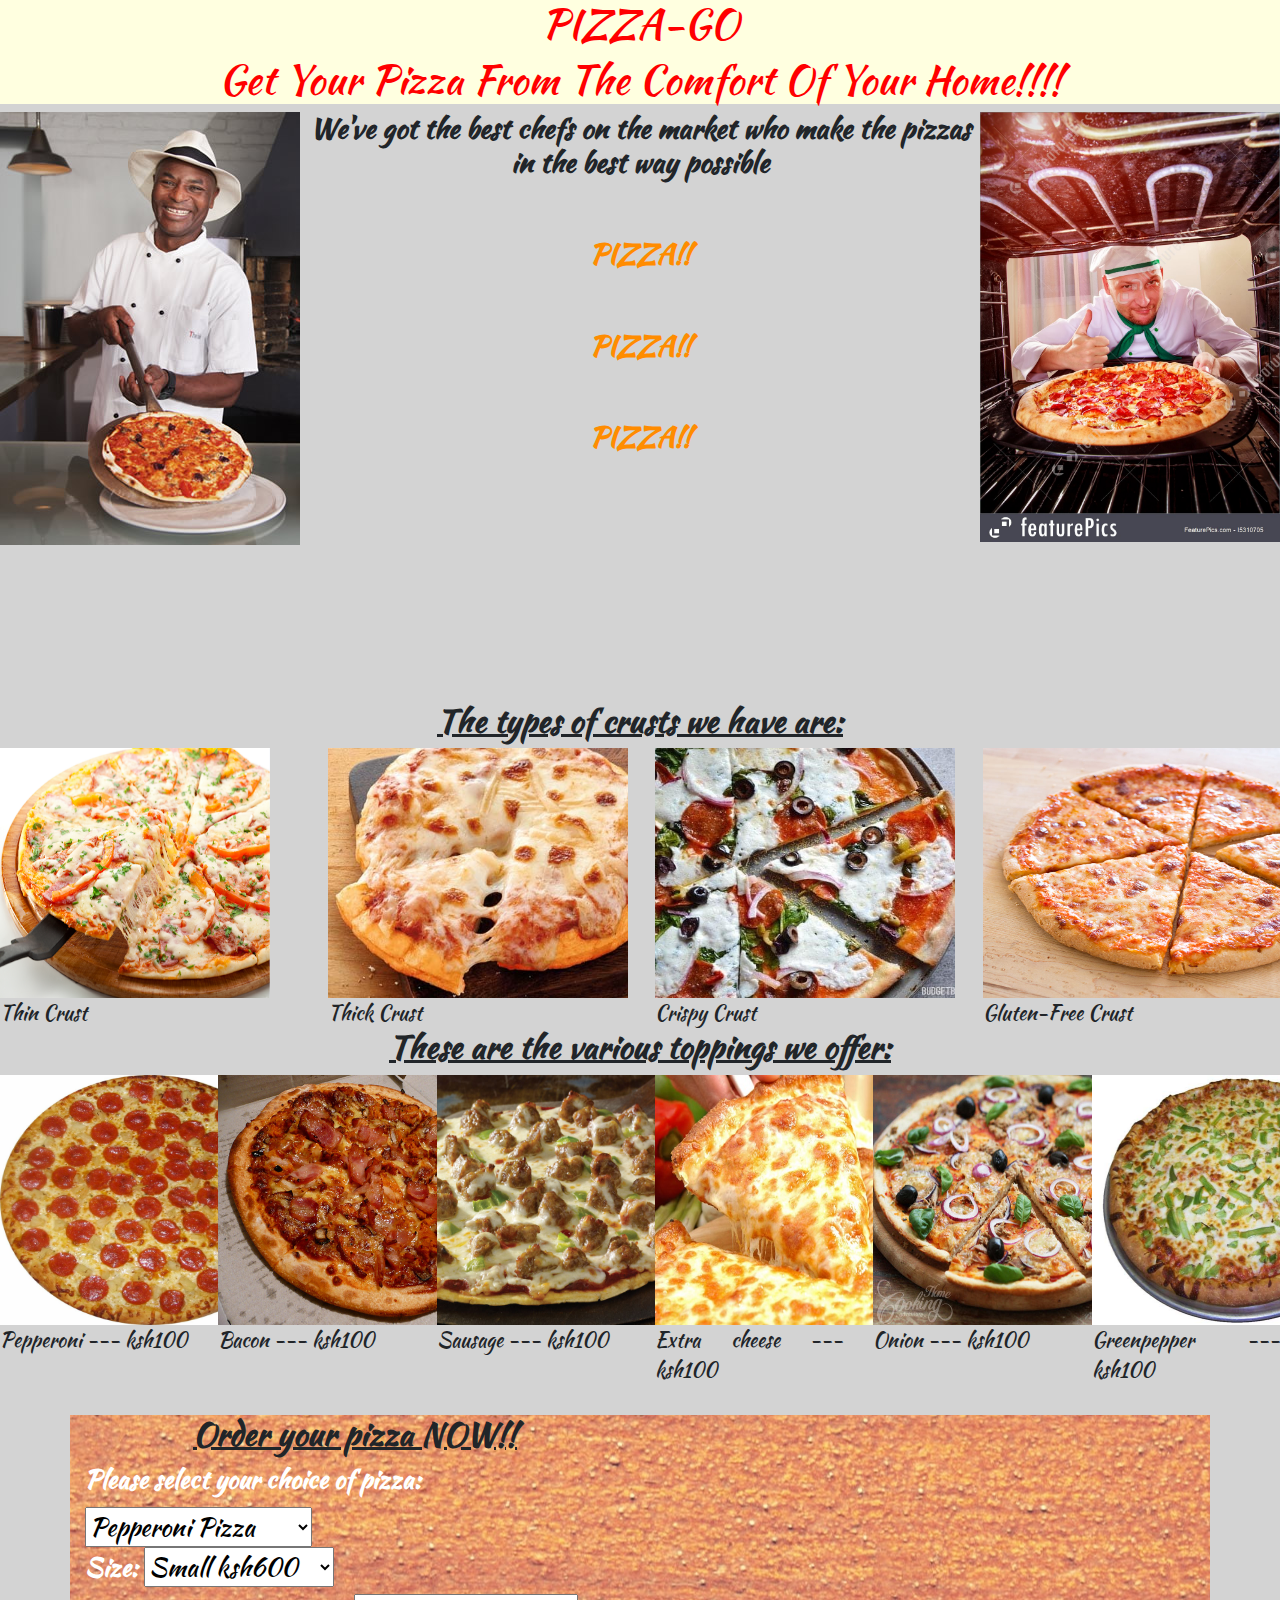
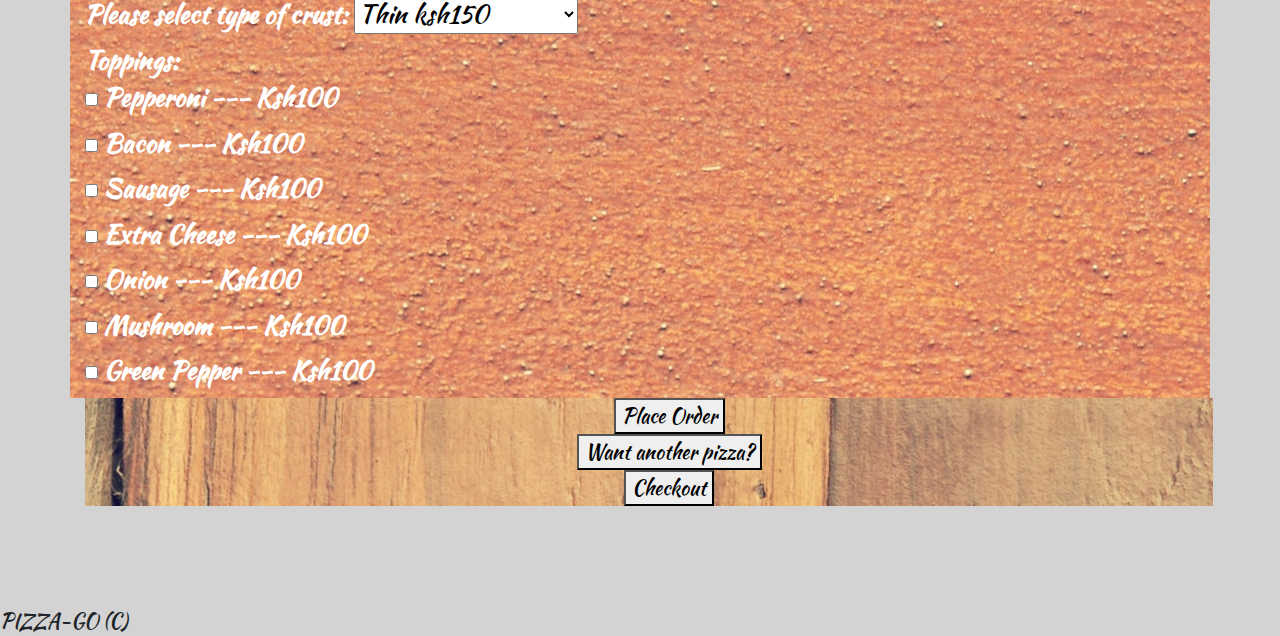
==== commit 301f3452: "apply google font to page" ====
--- a/index.html
+++ b/index.html
@@ -1,6 +1,7 @@
 <!DOCTYPE html>
 <html>
   <head>
+    <link href="https://fonts.googleapis.com/css?family=Kaushan+Script&display=swap" rel="stylesheet">
     <link rel="stylesheet" href="css/bootstrap.css" type="text/css">
     <link rel="stylesheet" href="css/styles.css">
     <script src="js/jquery-3.4.1.js"></script>
@@ -103,15 +104,15 @@
 
             <div class="toppings"><strong>Toppings:</strong><br>
               <input type="checkbox" id="topping1" name="toppings" value="">
-              <label for="topping1">Pepperoni --- Ksh100   </label>
+              <label for="topping1">Pepperoni --- Ksh100   </label><br>
               <input type="checkbox" id="topping2" name="toppings" value="">
-              <label for="topping2">Bacon --- Ksh100   </label>
+              <label for="topping2">Bacon --- Ksh100   </label><br>
               <input type="checkbox" id="topping3" name="toppings" value="">
               <label for="topping3">Sausage --- Ksh100   </label><br>
               <input type="checkbox" id="topping4" name="toppings" value="">
-              <label for="topping4">Extra Cheese --- Ksh100   </label>
+              <label for="topping4">Extra Cheese --- Ksh100   </label><br>
               <input type="checkbox" id="topping5" name="toppings" value="">
-              <label for="topping5">Onion --- Ksh100   </label>
+              <label for="topping5">Onion --- Ksh100   </label><br>
               <input type="checkbox" id="topping6" name="toppings" value="">
               <label for="topping6">Mushroom --- Ksh100   </label><br>
               <input type="checkbox" id="topping7" name="toppings" value="">
--- a/css/styles.css
+++ b/css/styles.css
@@ -1,6 +1,8 @@
 body{
   text-align: justify;
   background-color: lightgrey;
+  font-size: 20px;
+  font-family: 'Kaushan Script', cursive;
 }
 .deliveryInfo{
   display: none;
@@ -41,7 +43,7 @@
 .pizzaOrder{
   color: white;
   font-weight: bold;
-  font-size: 20px;
+  font-size: 25px;
 }
 .details{
   color: darkgreen;
